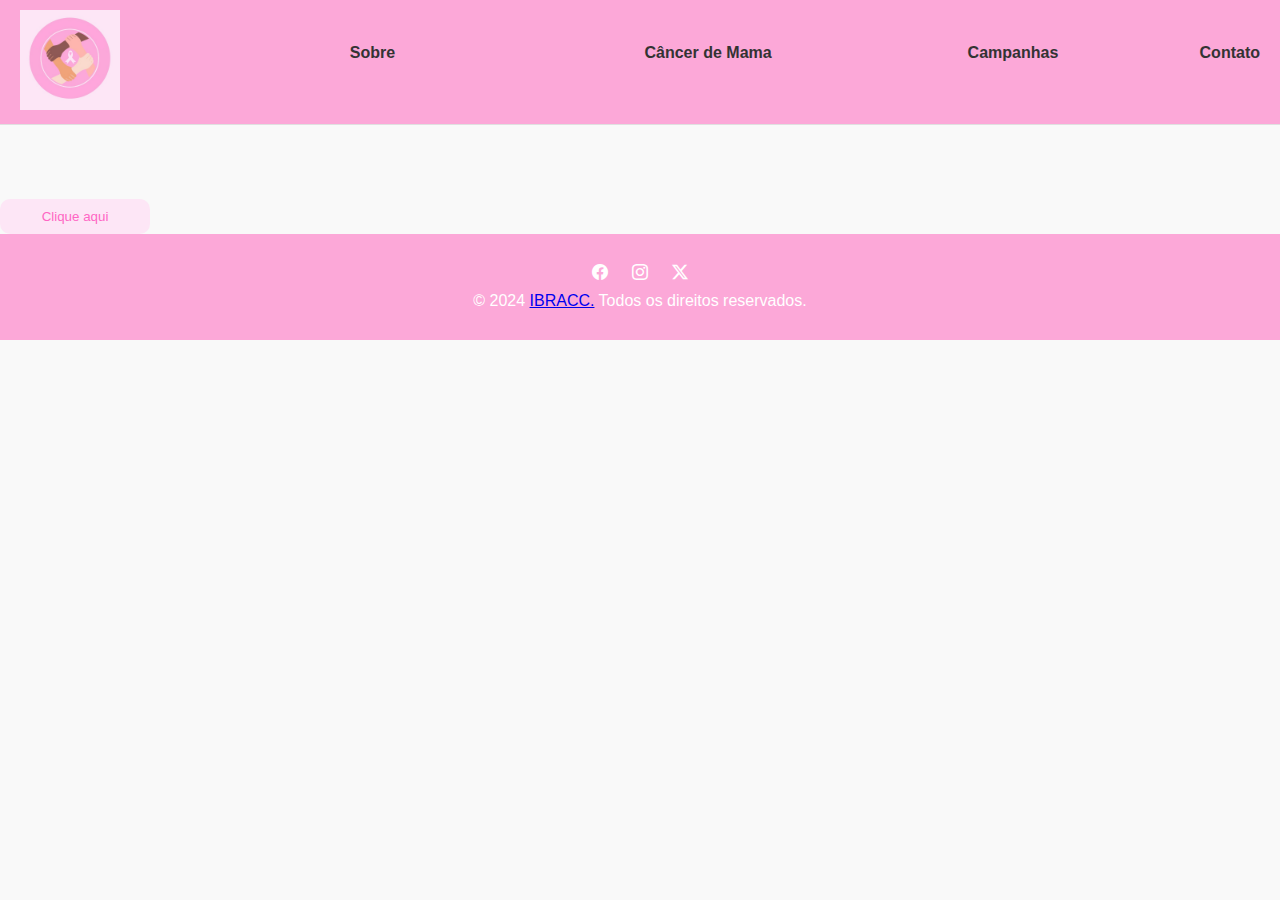
==== contato.html @ 5b331665 "contato update" ====
<!DOCTYPE html>
<html lang="pt-BR">
<head>
    <meta charset="UTF-8">
    <meta name="viewport" content="width=device-width, initial-scale=1.0">
    <title>IBRACCAM</title>

    <!--link pra fav icon do site-->
    <link rel="icon" type="image/x-icon" href="fotos e imagens/ibraccamico.ico">


    <link rel="stylesheet" href="style.css">
    <!--esse stylesheet e pra colocar fotos das reder sociais ok? se nao quiser mexer blz-->
    <link rel="stylesheet" href="https://cdn.jsdelivr.net/npm/bootstrap-icons@1.11.3/font/bootstrap-icons.min.css">
</head>
<body>
    <header>
      <div class="header-container">
        <div class="logo">
            <img src="fotos e imagens/logo.png" alt="Logo">
        </div>
      <nav>
        <ul class="menu">
          <li><a href="#">Sobre</a>
            <ul class="submenu">
              <li><a href="#">Nossa Missão</a></li>
              <br>
              <li><a href="#">História</a></li>
              <br>
              <li><a href="#">Equipe</a></li>
            </ul>
          </li>
          <li><a href="#">Câncer de Mama</a>
            <ul class="submenu">
              <li><a href="#">Sintomas</a></li>
              <br>
              <li><a href="#">Tratamentos</a></li>
              <br>
              <li><a href="#">Prevenção</a></li>
            </ul>
          </li>
          <li><a href="#">Campanhas</a>
            <ul class="submenu">
              <li><a href="#">Outubro Rosa</a></li>
              <br>
              <li><a href="#">Doe Agora</a></li>
            </ul>
          </li>
          <li><a href="contato.html">Contato</a></li>
        </ul>
      </nav>
    </header>



    <!-- CONTEUDO AQUI-->
    <main>










        
    </main>






   
    <br><br><br>
    <div class="cta-container">
      <button class="cta-button">Clique aqui</button>
      <div class="map-area">
          <!-- Insira o iframe do Google Maps aqui -->
          <iframe src="https://www.google.com/maps/embed?pb=..." width="300" height="200"></iframe>
      </div>
  </div>
  
  

    <!-- rodape -->
    <footer>
        <div class="social-media">
            <a href="https://www.facebook.com"><i class="bi bi-facebook"></i></a>
            <a href="https://www.instagram.com"><i class="bi bi-instagram"></i></a>
            <a href="https://www.x.com"><i class="bi bi-twitter-x"></i></a>
        </div>
        <p>&copy; 2024 <a href="index.html">IBRACC.</a>  Todos os direitos reservados.</p>
    </footer>
</body>
</html>
---- style.css ----
/* Reset básico */
* {
    margin: 0;
    padding: 0;
    box-sizing: border-box;
}

body {
    font-family: Arial, sans-serif;
    
    background-color: #f9f9f9;
    color: #333;
}
/*cabecalgo onde fica os coiso la de sobre nos o coiso la de cima*/
header {
    background-color: #fca8d8;
    border-bottom: 1px solid #e0e0e0;
    padding: 10px 20px;
}

.header-container {
    display: flex;
    justify-content: space-between;
    align-items: center;
}
/*logo ne carai*/
.logo img {
    max-width: 100px;
}
/*aqui e foto das muie*/
.guerreiras {
    display: flex;
    justify-content: center;
    gap: 30px;
    
}

.guerreiras img {
    max-width: 150px;
    height: 150px; 
    object-fit: cover; 

}

nav ul {
    list-style: none;
    display: flex;
    gap: 15px;
}

nav ul li a {
    text-decoration: none;
    color: #333;
    font-weight: bold;
}
/*quem somos nos buttom*/
.QSMS-button {
    background-color: #ff4081;
    color: #fff;
    padding: 10px 15px;
    border-radius: 20px;
    text-decoration: none;
    font-weight: bold;
}

.QSMS-button:hover {
    background-color: #e0356b;
}
/*secao principal*/
.main-section {
    position: relative;
    text-align: center;
}
/*aqui é os coiso daquele banner*/
.slider {
    max-width: 100%;
    position: relative;
    overflow: hidden;
}

.slide {
    position: relative;
}

.slide img {
    width: 50%;
    height: absolute;
}

.slide-text {
    position: absolute;
    top: 50%;
    left: 50%;
    transform: translate(-50%, -50%);
    color: #fff;
    text-align: center;
}

.slide-text h1 {
    font-size: 48px;
    line-height: 1.2;
}
/*aqui e um botao que eu n sei mto bem oq fazer

atualizacao: pensei em fazer o mapa do coiso aqui, oq vcs acham?
*/
.cta-container {
    position: relative;
}

.cta-button {
    background-color: #fde6f6;
    color: #ff66c4;
    padding: 10px 20px;
    border: none;
    border-radius: 10px;
    margin-top: 20px;
    cursor: pointer;
    transition: all 0.3s ease; 
    width: 150px; 
    display: inline-block;
}

.map-area {
    display: none; /*isso é pro mapa ficar inviisivel*/
    margin-top: 10px;
    transition: opacity 0.3s ease; /* Transição suave para a área do mapa */
}

.cta-button:hover + .map-area {
    display: block; 
    opacity: 1; 
}

.map-area {
    opacity: 0; /* Inicialmente invisível */
}


/* aqui é o sobre */
.about-section {
    background-color: #f9f9f9;
    padding: 50px 20px;
    text-align: center;
}

.about-section p {
    max-width: 800px;
    margin: 0 auto;
    font-size: 18px;
    color: #666;
}
/*rodape*/
footer {
    background-color: #fca8d8;
    color: #fff;
    text-align: center;
    padding: 30px;

}

footer .social-media a  { /*usei os icons do bootstrap*/
    color: #fff;
    width: 30px;
    margin: 0 10px;
    transition: color 0.3s; /*o tempinho da mudanca de cor do icon*/
}

footer .social-media a:hover { /*baguio de passar o mouse por cima*/
    color: #ff66c4;

    }
    
footer p {
    margin-top: 10px;
}
.submenu {
    opacity: 0;
    visibility: hidden;
    transition: opacity 0.50s ease-in-out, visibility 0.35s ease-in-out;
    
  }
  
  .menu li:hover .submenu {
    opacity: 10;
    visibility: visible;
  }
  
  /*aqui é o texto escondido*/
.ibraccam-text {
    opacity: 0;
    visibility: hidden;
    transition: opacity 0.50s ease-in-out, visibility 0.5s ease-in-out;
    background-color:  #fde6f6;
    color: #ff66c4; 
    padding: 30px;
    position: absolute;
    bottom: 23%;
    left: 50%;
    transform: translateX(-50%);
    width: 50%;
    text-align: center;
}

/* aqui é pra quadno passar o mouse por cimna ele fazer o coiso aparecer*/
.slider:hover .ibraccam-text {
    opacity: 1;
    visibility: visible;
}


/*setinha build*/
.esquerda {
width: 70px;
position: absolute;
right: 0px;
bottom: 40%;
opacity: 0;
transition: right 0.80s;
}
.direita {
    width: 70px;
position: absolute;
left: 0px;
bottom: 40%;
opacity: 0;
transition: left 0.80s;
}

.slider:hover .esquerda {
right: 170px;
opacity: 1;
}

.slider:hover .direita {
    left: 170px;
    opacity: 1;
    }
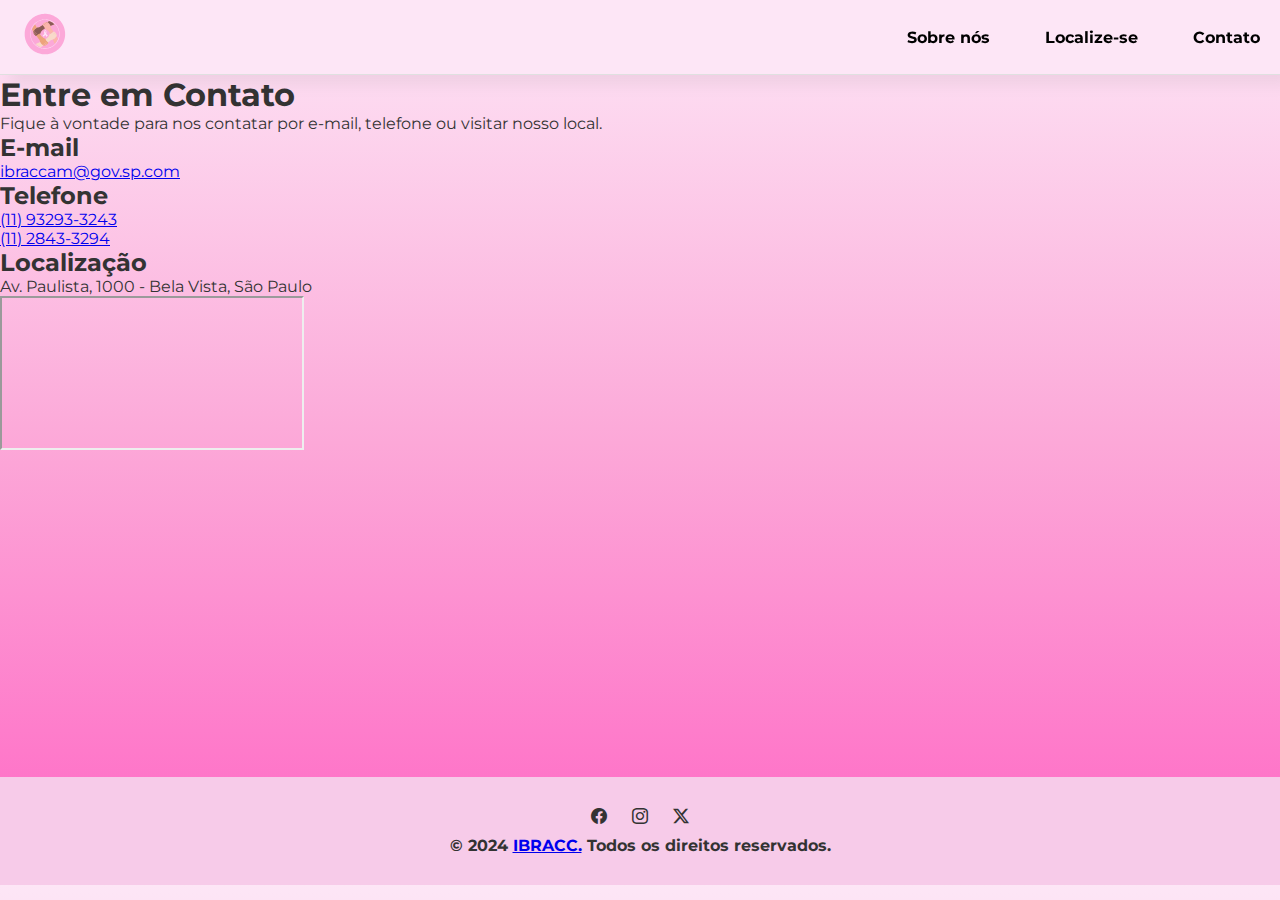
==== commit a95517df: "essa bosta ai" ====
--- a/contato.html
+++ b/contato.html
@@ -7,9 +7,10 @@
 
     <!--link pra fav icon do site-->
     <link rel="icon" type="image/x-icon" href="fotos e imagens/ibraccamico.ico">
+    <link href="https://fonts.googleapis.com/css2?family=Montserrat:wght@400;700&display=swap" rel="stylesheet">
 
 
-    <link rel="stylesheet" href="style.css">
+        <link rel="stylesheet" href="style.css">
     <!--esse stylesheet e pra colocar fotos das reder sociais ok? se nao quiser mexer blz-->
     <link rel="stylesheet" href="https://cdn.jsdelivr.net/npm/bootstrap-icons@1.11.3/font/bootstrap-icons.min.css">
 </head>
@@ -17,75 +18,48 @@
     <header>
       <div class="header-container">
         <div class="logo">
-            <img src="fotos e imagens/logo.png" alt="Logo">
+            <a href="index.html"><img src="fotos e imagens/logocalabreso.svg" alt="Logo"></a>
         </div>
       <nav>
         <ul class="menu">
-          <li><a href="#">Sobre</a>
-            <ul class="submenu">
-              <li><a href="#">Nossa Missão</a></li>
-              <br>
-              <li><a href="#">História</a></li>
-              <br>
-              <li><a href="#">Equipe</a></li>
-            </ul>
-          </li>
-          <li><a href="#">Câncer de Mama</a>
-            <ul class="submenu">
-              <li><a href="#">Sintomas</a></li>
-              <br>
-              <li><a href="#">Tratamentos</a></li>
-              <br>
-              <li><a href="#">Prevenção</a></li>
-            </ul>
-          </li>
-          <li><a href="#">Campanhas</a>
-            <ul class="submenu">
-              <li><a href="#">Outubro Rosa</a></li>
-              <br>
-              <li><a href="#">Doe Agora</a></li>
-            </ul>
-          </li>
-          <li><a href="contato.html">Contato</a></li>
+          <li><a href="#">Sobre nós</a> </li>
+          
+          <li><a href="localizese.html">Localize-se</a> </li>
+         
+          <li><a href="contato.html">Contato</a> </li>
         </ul>
       </nav>
     </header>
+    <main>
+        <section class="contact-section">
+            <h1>Entre em Contato</h1>
+            <p>Fique à vontade para nos contatar por e-mail, telefone ou visitar nosso local.</p>
 
-
-
-    <!-- CONTEUDO AQUI-->
-    <main>
-
-
-
-
-
-
-
-
-
-
-        
+            <div class="contact-info">
+                <div class="info-item">
+                    <h2>E-mail</h2>
+                    <p><a href="mailto:ibraccam@gov.sp.com">ibraccam@gov.sp.com</a></p>
+                </div>
+                <div class="info-item">
+                    <h2>Telefone</h2>
+                    <p><a href="tel:+5511932933243">(11) 93293-3243</a></p>
+                    <p><a href="tel:+551128433294">(11) 2843-3294</a></p>
+                </div>
+                <div class="info-item">
+                    <h2>Localização</h2>
+                    <p>Av. Paulista, 1000 - Bela Vista, São Paulo</p>
+                    <div class="map-area1">
+                        <iframe src="https://www.google.com/maps/embed?pb=!1m18!1m12!1m3!1d3656.536647350234!2d-46.65791208502149!3d-23.58741648466945!2m3!1f0!2f0!3f0!3m2!1i1024!2i768!4f13.1!3m3!1m2!1s0x94ce59cf75f3d731%3A0xa1075fd8e95140d8!2sAv.%20Paulista%2C%201000%20-%20Bela%20Vista%2C%20S%C3%A3o%20Paulo%20-%20SP%2C%2001310-100!5e0!3m2!1spt-BR!2sbr!4v1633644122011!5m2!1spt-BR!2sbr" 
+                                allowfullscreen="" loading="lazy"></iframe>
+                    </div>
+                </div>
+            </div>
+        </section>
     </main>
 
-
-
-
-
-
-   
-    <br><br><br>
-    <div class="cta-container">
-      <button class="cta-button">Clique aqui</button>
-      <div class="map-area">
-          <!-- Insira o iframe do Google Maps aqui -->
-          <iframe src="https://www.google.com/maps/embed?pb=..." width="300" height="200"></iframe>
-      </div>
-  </div>
-  
-  
-
-    <!-- rodape -->
+    
+    
+    <br><br><br><br><br><br><br><br><br><br><br><br><br><br><br><br><br>
     <footer>
         <div class="social-media">
             <a href="https://www.facebook.com"><i class="bi bi-facebook"></i></a>
@@ -96,4 +70,3 @@
     </footer>
 </body>
 </html>
-
--- a/style.css
+++ b/style.css
@@ -6,16 +6,18 @@
 }
 
 body {
-    font-family: Arial, sans-serif;
-    
+    font-family: 'Montserrat', sans-serif;
+    background: linear-gradient(0deg,  #ff66c4,#fca8d8,#fde6f6);
     background-color: #f9f9f9;
     color: #333;
 }
 /*cabecalgo onde fica os coiso la de sobre nos o coiso la de cima*/
 header {
-    background-color: #fca8d8;
+    background-color: #fde6f6;
     border-bottom: 1px solid #e0e0e0;
     padding: 10px 20px;
+    filter: drop-shadow(10px 10px 7px rgba(0, 0, 0, 0.05));
+
 }
 
 .header-container {
@@ -25,33 +27,61 @@
 }
 /*logo ne carai*/
 .logo img {
-    max-width: 100px;
+    max-width: 50px;
 }
 /*aqui e foto das muie*/
 .guerreiras {
     display: flex;
-    justify-content: center;
-    gap: 30px;
-    
+    justify-content: space-around;
+    flex-wrap: wrap;
+    margin-bottom: 50px;
+}
+
+.guerreiras div {
+    display: flex;
+    align-items: center;
+    text-align: left;
+    max-width: 300px;
+    margin: 10px;
 }
 
 .guerreiras img {
     max-width: 150px;
     height: 150px; 
-    object-fit: cover; 
-
+    object-fit: cover;
+    border-radius: 50%; /* bordinha redonda aquela pique foto do dc*/
+    border: 3px solid #ff66c4; /* cor da borda lindas*/
+}
+
+.guerreiras p {
+    /* cor do texto e tamanho*/
+    font-weight: 700;
+    margin-top: 10px;
+    font-size: 16px;
+    color: #333;
+    
+}
+
+.guerreiras h1 {
+    margin: 0;
+    font-size: 1.5em;
 }
 
 nav ul {
     list-style: none;
     display: flex;
-    gap: 15px;
+    gap: 55px;
 }
 
 nav ul li a {
     text-decoration: none;
-    color: #333;
+    color: black;
     font-weight: bold;
+}
+
+nav ul li a:hover { /*baguio de passar o mouse por cima*/
+    color: #ff66c4;
+    transition: opacity 0.50s ease-in-out, visibility 0.35s ease-in-out;
 }
 /*quem somos nos buttom*/
 .QSMS-button {
@@ -87,6 +117,7 @@
     height: absolute;
 }
 
+
 .slide-text {
     position: absolute;
     top: 50%;
@@ -105,65 +136,100 @@
 atualizacao: pensei em fazer o mapa do coiso aqui, oq vcs acham?
 */
 .cta-container {
-    position: relative;
-}
-
-.cta-button {
-    background-color: #fde6f6;
+    display: flex;
+    flex-direction: column;
+    justify-content: center;
+    align-items: center;
+    margin-top: 20px;
+    filter: drop-shadow(10px 10px 7px rgba(0, 0, 0, 0.1));
+}
+
+/*aspas caralho*/
+.aspas {
+    font-size: 25px;
+}
+
+.cta-button {     /*so centralizei o botao e o mapa pq tava dando nos nervo ja fi*/
+    background-color: #f7b8e4;
     color: #ff66c4;
     padding: 10px 20px;
     border: none;
     border-radius: 10px;
-    margin-top: 20px;
     cursor: pointer;
-    transition: all 0.3s ease; 
-    width: 150px; 
-    display: inline-block;
+    transition: all 0.6s ease; 
+    width: 250px; 
+    height: 50px;
+    text-align: center; 
+    font-weight: 700;
+    font-size: 16px;
 }
 
 .map-area {
-    display: none; /*isso é pro mapa ficar inviisivel*/
+    opacity: 0;
+    visibility: hidden; /*usado pa dexa o mapa escondido e invisivel com a opacity no 0*/
     margin-top: 10px;
-    transition: opacity 0.3s ease; /* Transição suave para a área do mapa */
+    transition: opacity 0.6s ease; /* Transição suave para a área do mapa */
+    /*n tava tao suanve e mudei pra 0.6*/
 }
 
 .cta-button:hover + .map-area {
-    display: block; 
-    opacity: 1; 
-}
-
-.map-area {
-    opacity: 0; /* Inicialmente invisível */
+    opacity: 1;
+    visibility: visible;
+}
+
+.map-area iframe { /*tamanho do mapa*/
+     width: 300px;
+    height: 200px; 
 }
 
 
 /* aqui é o sobre */
 .about-section {
-    background-color: #f9f9f9;
-    padding: 50px 20px;
-    text-align: center;
+    background-image: url('fotos e imagens/fundo2.jpg'); 
+    background-size: cover; 
+    background-position: center; 
+    background-repeat: no-repeat; 
+    padding: 80px 20px;
+    color: #333; 
+    font-weight: 700;
+    text-align: center;
+    width: 100vw; 
+    height: 600px;
+    box-sizing: border-box; 
+    filter: drop-shadow(10px 10px 7px rgba(0, 0, 0, 0.2));
+   
+}
+.proposito {
+    filter: drop-shadow(10px 0px 20px rgb(255, 255, 255, 10));
+}
+.about-section h1 {
+    font-size: 2.5em; 
+    margin-top: -50px;  
+    color: #e02a9b; 
 }
 
 .about-section p {
-    max-width: 800px;
-    margin: 0 auto;
+    max-width: 800px; 
+    margin: 0 auto; 
     font-size: 18px;
-    color: #666;
-}
+    line-height: 1.6; 
+    margin-top: 200px; 
+}
+
 /*rodape*/
 footer {
-    background-color: #fca8d8;
-    color: #fff;
+    background-color:  #f7cbe9;
+    color: #333;
     text-align: center;
     padding: 30px;
-
+    font-weight: bold;
 }
 
 footer .social-media a  { /*usei os icons do bootstrap*/
-    color: #fff;
+    color: #333;
     width: 30px;
     margin: 0 10px;
-    transition: color 0.3s; /*o tempinho da mudanca de cor do icon*/
+    transition: color 0.6s; /*o tempinho da mudanca de cor do icon*/
 }
 
 footer .social-media a:hover { /*baguio de passar o mouse por cima*/
@@ -178,6 +244,7 @@
     opacity: 0;
     visibility: hidden;
     transition: opacity 0.50s ease-in-out, visibility 0.35s ease-in-out;
+    
     
   }
   
@@ -195,7 +262,7 @@
     color: #ff66c4; 
     padding: 30px;
     position: absolute;
-    bottom: 23%;
+    bottom: 10%;
     left: 50%;
     transform: translateX(-50%);
     width: 50%;
@@ -216,7 +283,8 @@
 right: 0px;
 bottom: 40%;
 opacity: 0;
-transition: right 0.80s;
+transition: right 0.80s, opacity 0.80s, color 0.50s;
+filter: drop-shadow(10px 10px 7px rgba(0, 0, 0, 0.5));
 }
 .direita {
     width: 70px;
@@ -224,15 +292,24 @@
 left: 0px;
 bottom: 40%;
 opacity: 0;
-transition: left 0.80s;
+transition: left 0.80s, opacity 0.80s, color 0.50s;
+filter: drop-shadow(10px 10px 7px rgba(0, 0, 0, 0.5));
 }
 
 .slider:hover .esquerda {
 right: 170px;
 opacity: 1;
+
+
 }
 
 .slider:hover .direita {
     left: 170px;
     opacity: 1;
+    
     }
+
+.main-section .slider .slide .seta .esquerda:hover, .direita:hover {
+color: #ff66c4;
+}           /* n ta funfando */
+
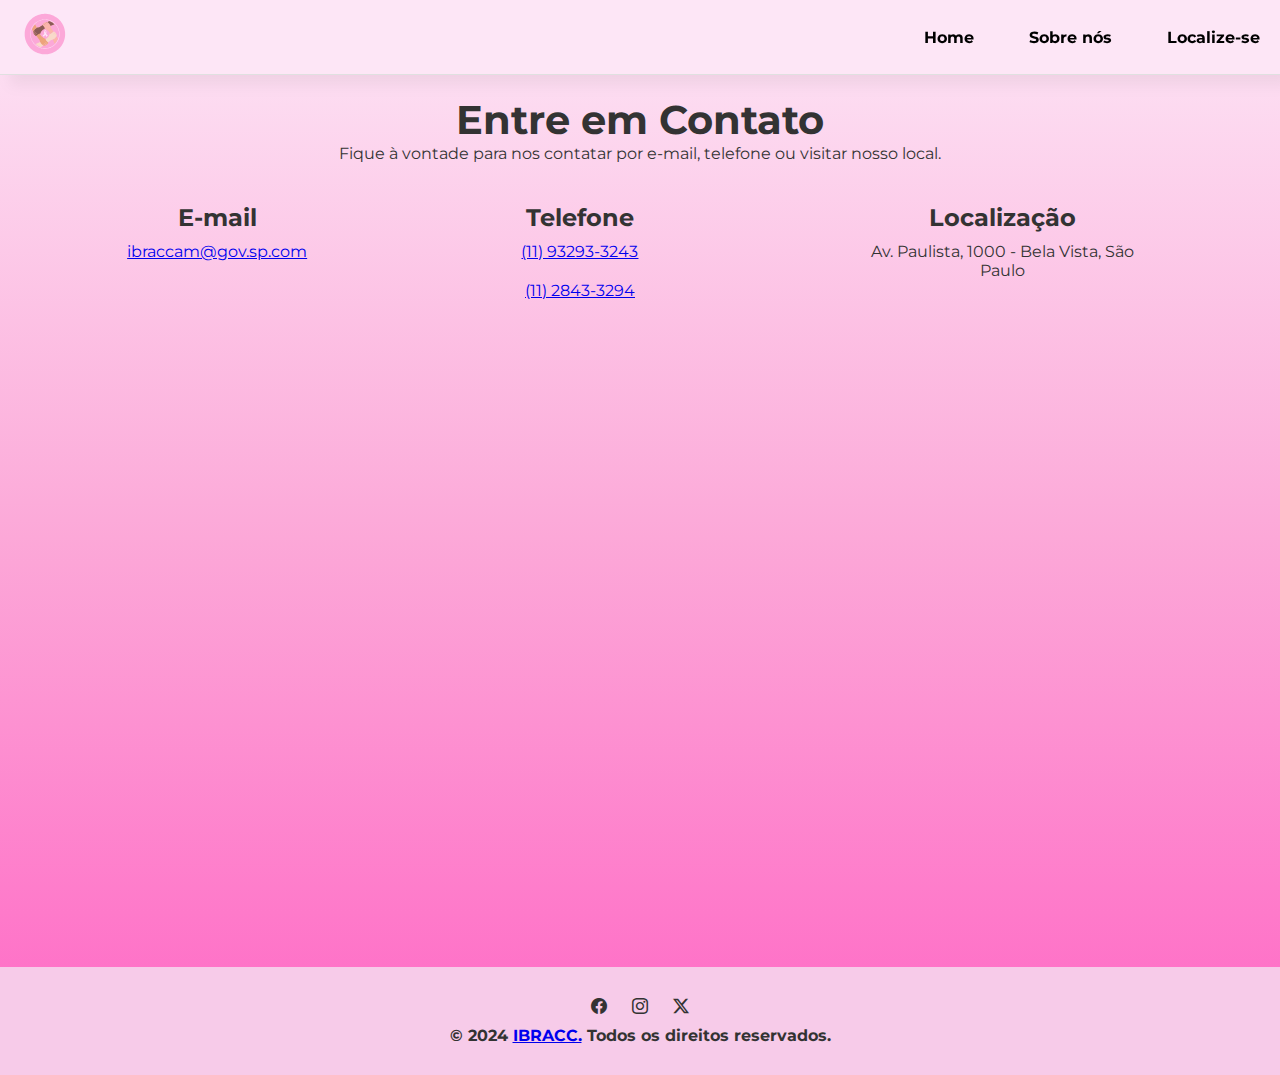
==== commit ef33a393: "Add files via upload" ====
--- a/contato.html
+++ b/contato.html
@@ -3,7 +3,7 @@
 <head>
     <meta charset="UTF-8">
     <meta name="viewport" content="width=device-width, initial-scale=1.0">
-    <title>IBRACCAM</title>
+    <title>IBRACCAM - CONTATE-NOS</title>
 
     <!--link pra fav icon do site-->
     <link rel="icon" type="image/x-icon" href="fotos e imagens/ibraccamico.ico">
@@ -22,11 +22,11 @@
         </div>
       <nav>
         <ul class="menu">
-          <li><a href="#">Sobre nós</a> </li>
+          <li><a href="index.html">Home</a> </li>
           
+          <li><a href="sobrenos.html">Sobre nós</a> </li>
+         
           <li><a href="localizese.html">Localize-se</a> </li>
-         
-          <li><a href="contato.html">Contato</a> </li>
         </ul>
       </nav>
     </header>
--- a/style.css
+++ b/style.css
@@ -313,3 +313,47 @@
 color: #ff66c4;
 }           /* n ta funfando */
 
+.contact-section {
+    padding: 20px;
+    text-align: center;
+}
+
+.contact-section h1 {
+    font-size: 2.5em;
+    color: #333;
+}
+
+.contact-section p {
+    margin-bottom: 20px;
+}
+
+.contact-info {
+    display: flex;
+    flex-wrap: wrap;
+    justify-content: space-around;
+    margin-top: 20px;
+}
+
+.info-item {
+    max-width: 300px;
+    margin: 20px;
+    text-align: center;
+}
+
+.info-item h2 {
+    font-size: 1.5em;
+    color: #333;
+    margin-bottom: 10px;
+}
+
+.info-item p {
+    font-size: 1em;
+    color: #333;
+}
+
+.map-area1 iframe {
+    width: 100%;
+    height: 300px;
+    border: 0;
+    border-radius: 15px;
+}
